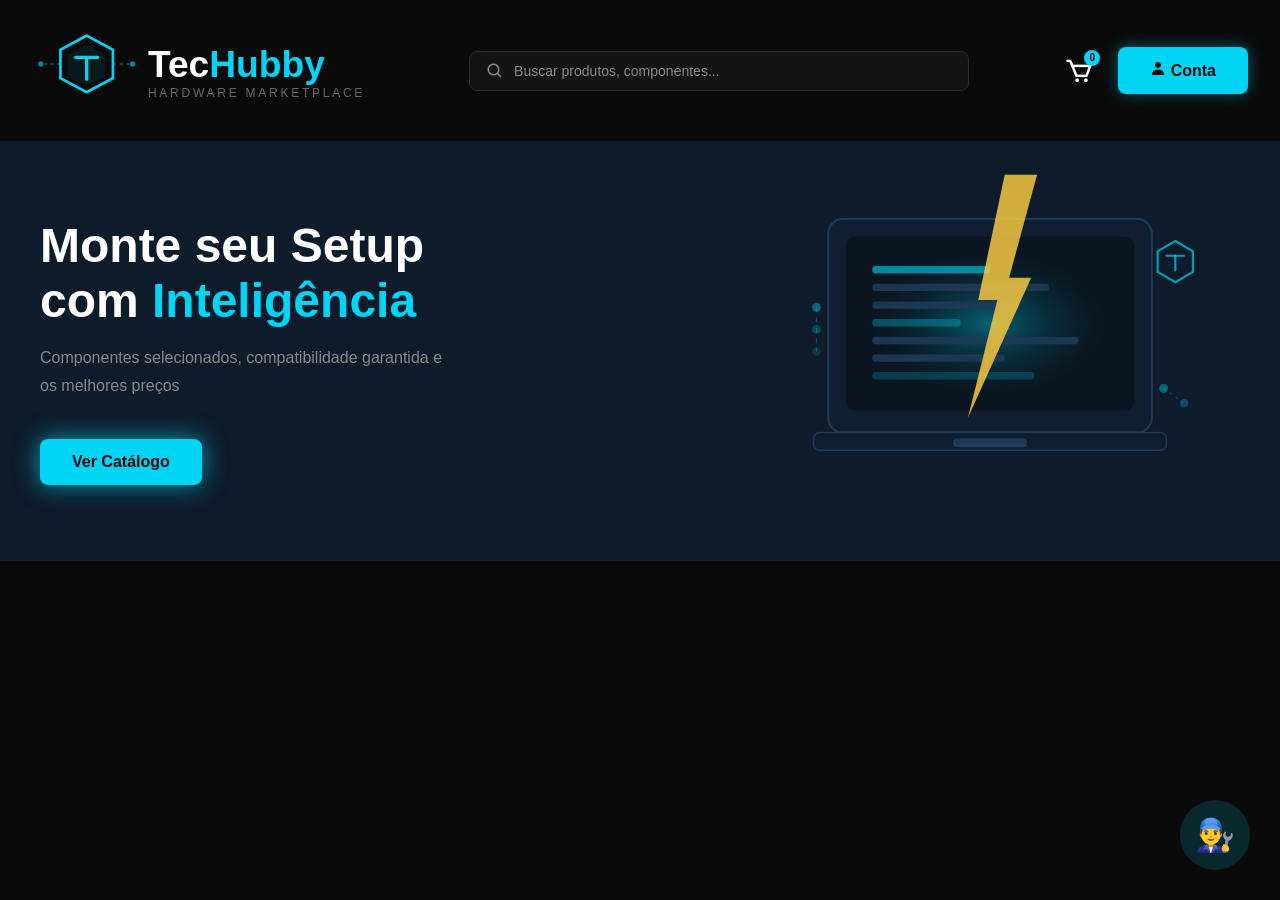
==== paginas/index.html @ 8cb8f862 "add more html and create php" ====
<!DOCTYPE html>
<html lang="pt-br">
<head>
    <meta charset="UTF-8">
    <meta name="viewport" content="width=device-width, initial-scale=1.0">
    <link rel="stylesheet" href="../css/EstiloGeral.css">
    <link rel="shortcut icon" href="../imagens/favicon.svg" type="image/x-icon">
    <link href='https://unpkg.com/boxicons@2.1.4/css/boxicons.min.css'rel='stylesheet'> 
    <title>TecHub</title>
</head>
<body>
    <header class="nav_bar">
        <nav class="logo">
            <a href="../index.html">
                <img src="../imagens/logo.svg" alt="Logo do TecHub">
            </a>
        </nav>

        <nav class="barra_pesquisa">
            <i class='bx bx-search'></i>
            <input type="text" placeholder="Buscar produtos, componentes...">
        </nav>

        <nav>
            <ul class="menu_lateral">
                <li class="menu_item">
                    <a href="" class="nav_icon" aria-label="Carrinho">
                        <i class='bx bx-cart'></i>
                        <span class="cart_badge">0</span>
                    </a>
                </li>
                <li class="menu_item">
                    <a href="paginas/conta.html" class="btn">
                        <i class='bx bxs-user'></i>
                        <span>Conta</span>
                    </a>
                </li>
            </ul>
        </nav>
    </header>
    <section class="hero">
        <div class="hero__inner">
            <div class="hero__content">
                <h1 class="hero__title">Monte seu Setup<br>com <span>Inteligência</span></h1>
                <p class="hero__subtitle">Componentes selecionados, compatibilidade garantida e os melhores preços</p>
                <a href="../php/redirect_catalogo.php" class="btn">Ver Catálogo</a>
            </div>
            <div class="hero__image">
                <img src="../imagens/hero-illustration.svg" alt="hero-illustration" aria-hidden="true" width="400">
            </div>
        </div>
    </section>
    <main>
    </main>

    <footer></footer>

    <a href="paginas/bot.html" class="btn__avatar">
        <div class="index__avatar">👨‍🔧</div>
    </a>
</body>
</html>
---- css/EstiloGeral.css ----
:root {
/* BACKGROUNDS */
--bg-primary:#0a0a0a;   /* fundo geral da página */
--bg-card:#1a1a1a;   /* fundo dos cards de produto */
--bg-hero:#0d1b2a;   /* azul escuro da hero section */
--bg-navbar:#0a0a0a;   /* fundo da navbar */
--bg-footer:#0f0f0f;   /* fundo do footer */
--bg-input:#141414;   /* fundo da barra de busca */
--bg-badge:transparent;

/* CORES PRINCIPAIS */

--cyan:#00d4f5;   /* cor de destaque principal */
--cyan-hover:#00bde0;   /* cyan escurecido para hover */
--cyan-glow:rgba(0, 212, 245, 0.15); /* brilho sutil cyan */

--white:#ffffff;   /* textos primários */
--gray-text:#888888;   /* textos secundários */
--gray-light:#b0b0b0;   /* textos terciários / placeholders */
--dark-border:#2a2a2a;   /* bordas de cards e divisores */
--dark-border-hover:#444444; /* borda ao hover nos cards */

/* TIPOGRAFIA */

--font-primary:'Segoe UI', 'Inter', sans-serif;
--fs-base:16px; /* tamanho base para textos */

/* NAV_BAR */

--navbar-height: 64px;

}

*{
    margin: 0;
    padding: 0;
    box-sizing: border-box;
}

html {
    scroll-behavior: smooth;
}

body {
    background-color: var(--bg-primary);
    color: var(--white);
    font-family: var(--font-primary);
    font-size: var(--fs-base);
}

a {
    color: inherit;
    text-decoration: none;
}

img {
    display: block;
    max-width: 100%;
}

button {
    cursor: pointer;
    border: none;
    background: none;
    font-family: var(--font-primary);
}

ul, ol {
    list-style: none;
}

.nav_bar {
    display: grid;
    grid-template-columns: auto 1fr auto;
    align-items: center;
    min-height: 90px;
    height: auto;
    padding: 1rem 2rem;
}

/* Logo */
.logo img {
    width: 350px;
}

/* Barra de pesquisa */
.barra_pesquisa {
    display: flex;
    align-items: center;
    gap: 10px;
    background-color: var(--bg-input);
    border: 1px solid var(--dark-border);
    border-radius: 8px;
    padding: 0 16px;
    height: 40px;
    transition: border-color 0.15s ease;
    width: 100%;
    max-width: 500px;
    justify-self: center;
}


.barra_pesquisa:focus-within {
    border-color: var(--cyan);
}

.barra_pesquisa i {
    font-size: 18px;
    color: var(--gray-text);
    flex-shrink: 0;
}

.barra_pesquisa input {
    background: none;
    border: none;
    outline: none;
    color: var(--white);
    font-size: 14px;
    font-family: var(--font-primary);
    width: 100%;
}

.barra_pesquisa input::placeholder {
    color: var(--gray-text);
}

/* Menu lateral */
.menu_lateral {
    display: flex;
    align-items: center;
    gap: 16px;
    justify-self: end;
}

/* Ícone carrinho */

.nav_icon {
    position: relative;
    display: flex;
    align-items: center;
    justify-content: center;
    font-size: 30px;
    color: var(--white);
    padding: 8px;
    border-radius: 8px;
    transition: color 0.15s ease, background-color 0.15s ease;
}

.nav_icon:hover {
    color: var(--cyan);
    background-color: rgba(0, 212, 245, 0.08);
}

.cart_badge {
    position: absolute;
    top: 2px;
    right: 2px;
    background-color: var(--cyan);
    color: #0a0a0a;
    font-size: 10px;
    font-weight: 700;
    width: 16px;
    height: 16px;
    border-radius: 50%;
    display: flex;
    align-items: center;
    justify-content: center;
}

/* BOTAO */
.btn {
    display: inline-block;
    background-color: var(--cyan);
    color: #0a0a0a;
    font-size: var(--fs-base);
    font-weight: 700;
    padding: 14px 32px;
    border-radius: 8px;
    box-shadow: 0 0 16px rgba(0, 212, 245, 0.4);
    text-decoration: none;
    border: none;
    cursor: pointer;
    font-family: var(--font-primary);
    transition: background-color 0.15s ease, transform 0.15s ease;
    max-width: 100%;
}

.btn:hover {
    background-color: var(--cyan-hover);
    transform: translateY(-2px);
    box-shadow: 0 0 24px rgba(0, 212, 245, 0.6);
}

.btn:active {
    transform: translateY(0);
}

/* HERO */
.hero {
    background-color: var(--bg-hero);
    min-height: 420px;
    display: flex;
    align-items: center;
    position: relative;
    overflow: hidden;
}

.hero::before {
    content: '';
    position: absolute;
    top: -80px;
    right: -80px;
    border-radius: 50%;
    background: radial-gradient(circle, rgba(0, 212, 245, 0.08) 0%, transparent 70%);
    pointer-events: none;
}

.hero__inner {
    max-width: 1200px;
    width: 100%;
    margin: 0 auto;
    display: flex;
    align-items: center;
    justify-content: space-between;
    gap: 40px;
}

.hero__content {
    flex: 1;
    max-width: 560px;
}

.hero__title {
    font-size: 3rem;
    font-weight: 700;
    line-height: 1.15;
    color: var(--white);
    margin-bottom: 16px;
}

.hero__title span {
    color: var(--cyan);
}

.hero__subtitle {
    font-size: var(--fs-base);
    color: var(--gray-text);
    margin-bottom: 40px;
    line-height: 1.7;
    max-width: 420px;
}

.hero__cta:hover {
    background-color: var(--cyan-hover);
    transform: translateY(-2px);
}

.hero__cta:active {
    transform: translateY(0);
}

.hero__image {
    flex-shrink: 0;
}

.hero__image img {
    width: 500px;
    height: auto;
}

.hero__inner .btn {
    box-shadow: 0 0 24px rgba(0, 212, 245, 0.7);
}

.hero__inner .btn:hover {
    box-shadow: 0 0 36px rgba(0, 212, 245, 0.9);
}

.btn__avatar {
    width: 70px;
    height: 70px;
    background-color: var(--cyan-glow);
    border-radius: 50%;
    display: flex;
    position: fixed;
    bottom: 30px;
    right: 30px;
    justify-content: center;
    align-items: center;
    font-weight: bold;
    font-size: 20px;
}

.btn__avatar:hover {
    background-color: var(--cyan);
    transform: translateY(-2px);
    box-shadow: 0 0 24px rgba(0, 212, 245, 0.6);
}

.btn__avatar:active {
    transform: translateY(0);
}

.index__avatar {
    font-size: 32px;
}

/* PRODUTOS (cards) */

.produtos {
    padding: 48px 20px 72px;
}

.produtos__header {
    max-width: 1200px;
    margin: 0 auto 24px;
}

.produtos__title {
    font-size: 2rem;
    margin-bottom: 8px;
}

.produtos__subtitle {
    color: var(--gray-text);
    line-height: 1.6;
}

.produtos__grid {
    max-width: 1200px;
    margin: 0 auto;
    display: grid;
    grid-template-columns: repeat(4, 1fr);
    gap: 18px;
}

.produto_card {
    background-color: var(--bg-card);
    border: 1px solid var(--dark-border);
    border-radius: 12px;
    padding: 16px;
    display: flex;
    flex-direction: column;
    gap: 12px;
    min-height: 260px;
    transition: border-color 0.15s ease, transform 0.15s ease, box-shadow 0.15s ease;
}

.produto_card:hover {
    border-color: var(--dark-border-hover);
    transform: translateY(-3px);
    box-shadow: 0 0 24px rgba(0, 212, 245, 0.12);
}

.produto_card__img {
    background: rgba(0, 212, 245, 0.06);
    border: 1px solid rgba(0, 212, 245, 0.16);
    border-radius: 10px;
    height: 80px;
    display: flex;
    align-items: center;
    justify-content: center;
    overflow: hidden;
}


.produto_card__img img {
    width: 100%;
    height: 100%;
    object-fit: contain;
}

.produto_card__name {
    font-size: 1.05rem;
    line-height: 1.3;
    font-weight: 700;
}

.produto_card__price {
    color: var(--cyan);
    font-weight: 800;
    font-size: 1.1rem;
    margin-top: auto;
}

.produto_card__buy {
    width: 100%;
    text-align: center;
    padding: 12px 16px;
    border-radius: 10px;
}

.produto_card__buy.btn {
    box-shadow: 0 0 18px rgba(0, 212, 245, 0.35);
}

.produto_card__buy.btn:hover {
    box-shadow: 0 0 26px rgba(0, 212, 245, 0.55);
}
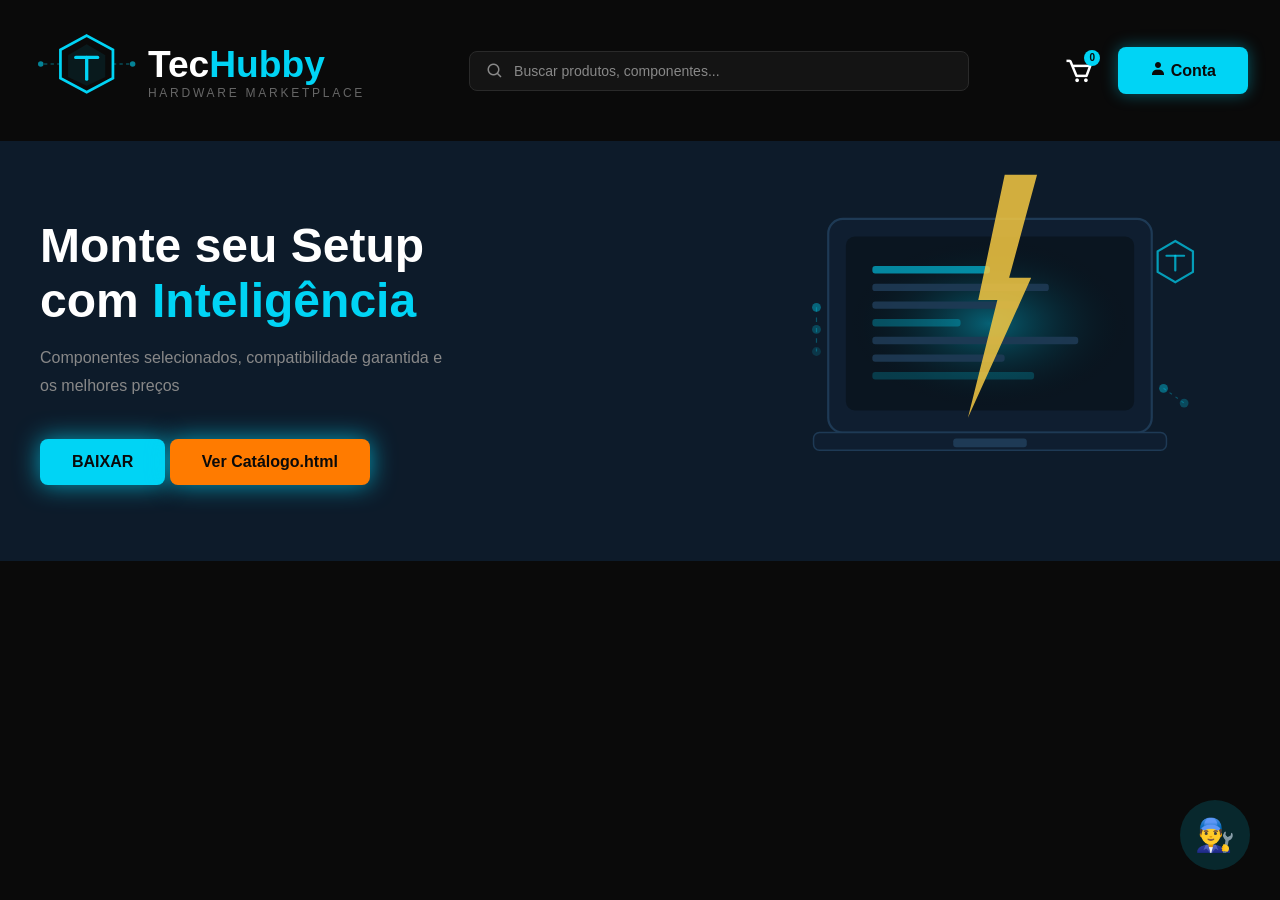
==== commit 01f8226c: "organização do header" ====
--- a/paginas/index.html
+++ b/paginas/index.html
@@ -11,7 +11,7 @@
 <body>
     <header class="nav_bar">
         <nav class="logo">
-            <a href="../index.html">
+            <a href="index.html">
                 <img src="../imagens/logo.svg" alt="Logo do TecHub">
             </a>
         </nav>
@@ -24,13 +24,13 @@
         <nav>
             <ul class="menu_lateral">
                 <li class="menu_item">
-                    <a href="" class="nav_icon" aria-label="Carrinho">
+                    <a href="#carrinho" class="nav_icon" aria-label="Carrinho">
                         <i class='bx bx-cart'></i>
                         <span class="cart_badge">0</span>
                     </a>
                 </li>
                 <li class="menu_item">
-                    <a href="paginas/conta.html" class="btn">
+                    <a href="conta.html" class="btn">
                         <i class='bx bxs-user'></i>
                         <span>Conta</span>
                     </a>
@@ -43,7 +43,8 @@
             <div class="hero__content">
                 <h1 class="hero__title">Monte seu Setup<br>com <span>Inteligência</span></h1>
                 <p class="hero__subtitle">Componentes selecionados, compatibilidade garantida e os melhores preços</p>
-                <a href="../php/redirect_catalogo.php" class="btn">Ver Catálogo</a>
+                <a href="../php/redirect_catalogo.php" class="btn">BAIXAR</a>
+                <a href="catalogo.html" class="btn" style="background-color: rgb(255, 123, 0);">Ver Catálogo.html</a>
             </div>
             <div class="hero__image">
                 <img src="../imagens/hero-illustration.svg" alt="hero-illustration" aria-hidden="true" width="400">
@@ -55,7 +56,7 @@
 
     <footer></footer>
 
-    <a href="paginas/bot.html" class="btn__avatar">
+    <a href="bot.html" class="btn__avatar">
         <div class="index__avatar">👨‍🔧</div>
     </a>
 </body>
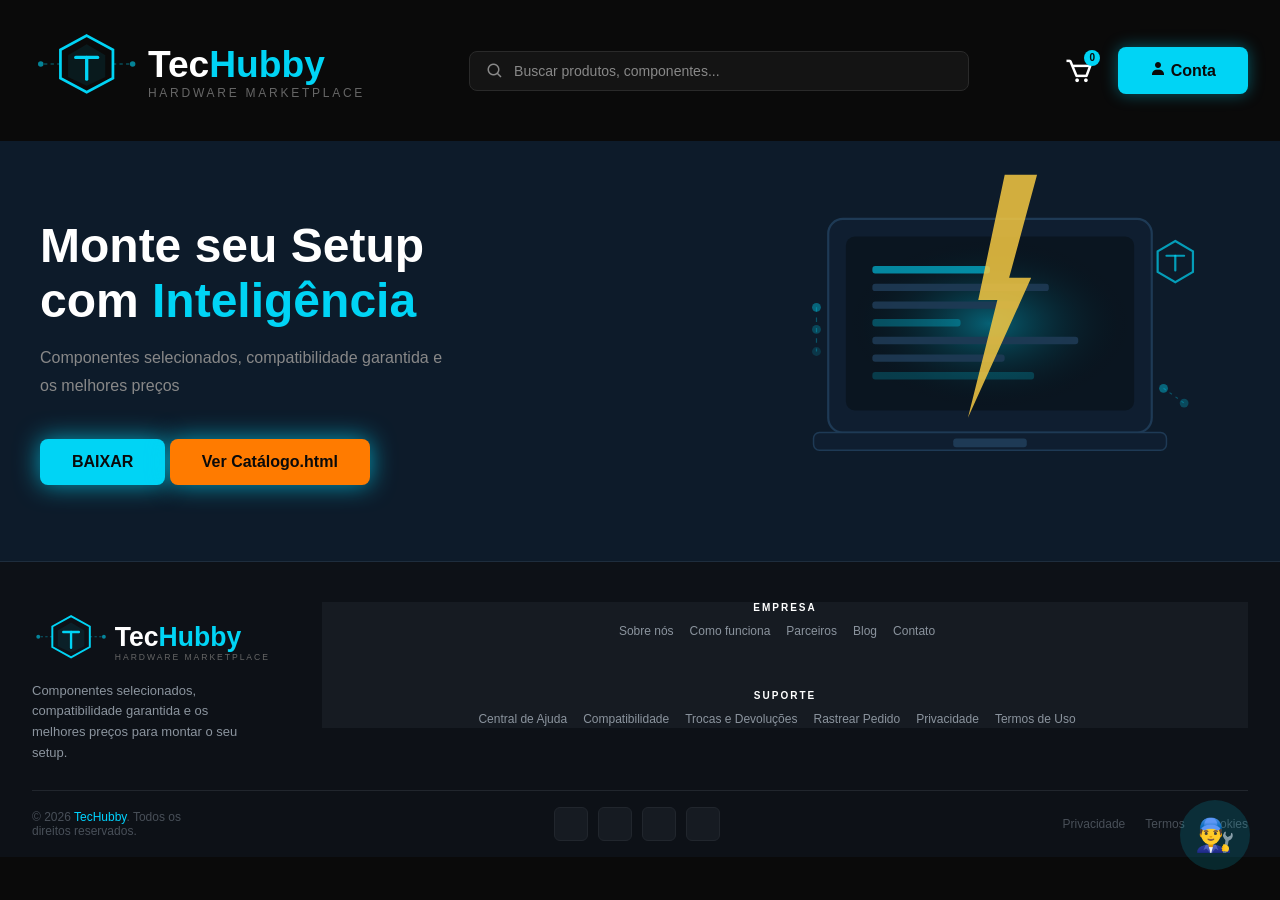
==== commit be8afd6d: "amem jesus" ====
--- a/paginas/index.html
+++ b/paginas/index.html
@@ -4,40 +4,13 @@
     <meta charset="UTF-8">
     <meta name="viewport" content="width=device-width, initial-scale=1.0">
     <link rel="stylesheet" href="../css/EstiloGeral.css">
+    <link rel="stylesheet" href="../css/EstiloIndex.css">
     <link rel="shortcut icon" href="../imagens/favicon.svg" type="image/x-icon">
     <link href='https://unpkg.com/boxicons@2.1.4/css/boxicons.min.css'rel='stylesheet'> 
     <title>TecHub</title>
 </head>
 <body>
-    <header class="nav_bar">
-        <nav class="logo">
-            <a href="index.html">
-                <img src="../imagens/logo.svg" alt="Logo do TecHub">
-            </a>
-        </nav>
-
-        <nav class="barra_pesquisa">
-            <i class='bx bx-search'></i>
-            <input type="text" placeholder="Buscar produtos, componentes...">
-        </nav>
-
-        <nav>
-            <ul class="menu_lateral">
-                <li class="menu_item">
-                    <a href="#carrinho" class="nav_icon" aria-label="Carrinho">
-                        <i class='bx bx-cart'></i>
-                        <span class="cart_badge">0</span>
-                    </a>
-                </li>
-                <li class="menu_item">
-                    <a href="conta.html" class="btn">
-                        <i class='bx bxs-user'></i>
-                        <span>Conta</span>
-                    </a>
-                </li>
-            </ul>
-        </nav>
-    </header>
+    <div id="header"></div>
     <section class="hero">
         <div class="hero__inner">
             <div class="hero__content">
@@ -54,10 +27,64 @@
     <main>
     </main>
 
-    <footer></footer>
+    <footer class="th-footer">
+        <div class="th-footer-inner">
+            <div class="th-footer-main">
+                <div>
+                    <div class="th-brand">
+                        <img src="../imagens/logo.svg" alt="TecHubby Logo" class="th-brand-logo">
+                    </div>
+
+                    <p class="th-brand-desc">Componentes selecionados, compatibilidade garantida e os melhores preços para montar o seu setup.</p>
+                </div>
+                
+                <div class="th-links-horizontal">
+                    <div class="th-col">
+                        <p class="th-col-title">Empresa</p>
+                        <div class="th-col-links-row">
+                            <a href="#">Sobre nós</a>
+                            <a href="#">Como funciona</a>
+                            <a href="#">Parceiros</a>
+                            <a href="#">Blog</a>
+                            <a href="#">Contato</a>
+                        </div>
+                    </div>
+                    <div class="th-col">
+                        <p class="th-col-title">Suporte</p>
+                        <div class="th-col-links-row">
+                            <a href="#">Central de Ajuda</a>
+                            <a href="#">Compatibilidade</a>
+                            <a href="#">Trocas e Devoluções</a>
+                            <a href="#">Rastrear Pedido</a>
+                            <a href="#">Privacidade</a>
+                            <a href="#">Termos de Uso</a>
+                        </div>
+                    </div>
+                </div>
+            </div>
+            <div class="th-bottom">
+                <p class="th-bottom-left">© 2026 <span>TecHubby</span>. Todos os direitos reservados.</p>
+
+                <div class="th-socials">
+                    <a href="#" class="th-social-btn" aria-label="GitHub"><i class="ti ti-brand-github"></i></a>
+                    <a href="#" class="th-social-btn" aria-label="Instagram"><i class="ti ti-brand-instagram"></i></a>
+                    <a href="#" class="th-social-btn" aria-label="Twitter"><i class="ti ti-brand-x"></i></a>
+                    <a href="#" class="th-social-btn" aria-label="Discord"><i class="ti ti-brand-discord"></i></a>
+                </div>
+                
+                <div class="th-bottom-right">
+                    <a href="#">Privacidade</a>
+                    <a href="#">Termos</a>
+                    <a href="#">Cookies</a>
+                </div>
+            </div>
+        </div>
+    </footer>
 
     <a href="bot.html" class="btn__avatar">
         <div class="index__avatar">👨‍🔧</div>
     </a>
+
+    <script src="/js/header.js"></script>
 </body>
 </html>
--- a/css/EstiloGeral.css
+++ b/css/EstiloGeral.css
@@ -195,87 +195,6 @@
     transform: translateY(0);
 }
 
-/* HERO */
-.hero {
-    background-color: var(--bg-hero);
-    min-height: 420px;
-    display: flex;
-    align-items: center;
-    position: relative;
-    overflow: hidden;
-}
-
-.hero::before {
-    content: '';
-    position: absolute;
-    top: -80px;
-    right: -80px;
-    border-radius: 50%;
-    background: radial-gradient(circle, rgba(0, 212, 245, 0.08) 0%, transparent 70%);
-    pointer-events: none;
-}
-
-.hero__inner {
-    max-width: 1200px;
-    width: 100%;
-    margin: 0 auto;
-    display: flex;
-    align-items: center;
-    justify-content: space-between;
-    gap: 40px;
-}
-
-.hero__content {
-    flex: 1;
-    max-width: 560px;
-}
-
-.hero__title {
-    font-size: 3rem;
-    font-weight: 700;
-    line-height: 1.15;
-    color: var(--white);
-    margin-bottom: 16px;
-}
-
-.hero__title span {
-    color: var(--cyan);
-}
-
-.hero__subtitle {
-    font-size: var(--fs-base);
-    color: var(--gray-text);
-    margin-bottom: 40px;
-    line-height: 1.7;
-    max-width: 420px;
-}
-
-.hero__cta:hover {
-    background-color: var(--cyan-hover);
-    transform: translateY(-2px);
-}
-
-.hero__cta:active {
-    transform: translateY(0);
-}
-
-.hero__image {
-    flex-shrink: 0;
-}
-
-.hero__image img {
-    width: 500px;
-    height: auto;
-}
-
-.hero__inner .btn {
-    box-shadow: 0 0 24px rgba(0, 212, 245, 0.7);
-}
-
-.hero__inner .btn:hover {
-    box-shadow: 0 0 36px rgba(0, 212, 245, 0.9);
-}
-
 .btn__avatar {
     width: 70px;
     height: 70px;
@@ -303,99 +222,4 @@
 
 .index__avatar {
     font-size: 32px;
-}
-
-/* PRODUTOS (cards) */
-
-.produtos {
-    padding: 48px 20px 72px;
-}
-
-.produtos__header {
-    max-width: 1200px;
-    margin: 0 auto 24px;
-}
-
-.produtos__title {
-    font-size: 2rem;
-    margin-bottom: 8px;
-}
-
-.produtos__subtitle {
-    color: var(--gray-text);
-    line-height: 1.6;
-}
-
-.produtos__grid {
-    max-width: 1200px;
-    margin: 0 auto;
-    display: grid;
-    grid-template-columns: repeat(4, 1fr);
-    gap: 18px;
-}
-
-.produto_card {
-    background-color: var(--bg-card);
-    border: 1px solid var(--dark-border);
-    border-radius: 12px;
-    padding: 16px;
-    display: flex;
-    flex-direction: column;
-    gap: 12px;
-    min-height: 260px;
-    transition: border-color 0.15s ease, transform 0.15s ease, box-shadow 0.15s ease;
-}
-
-.produto_card:hover {
-    border-color: var(--dark-border-hover);
-    transform: translateY(-3px);
-    box-shadow: 0 0 24px rgba(0, 212, 245, 0.12);
-}
-
-.produto_card__img {
-    background: rgba(0, 212, 245, 0.06);
-    border: 1px solid rgba(0, 212, 245, 0.16);
-    border-radius: 10px;
-    height: 80px;
-    display: flex;
-    align-items: center;
-    justify-content: center;
-    overflow: hidden;
-}
-
-
-.produto_card__img img {
-    width: 100%;
-    height: 100%;
-    object-fit: contain;
-}
-
-.produto_card__name {
-    font-size: 1.05rem;
-    line-height: 1.3;
-    font-weight: 700;
-}
-
-.produto_card__price {
-    color: var(--cyan);
-    font-weight: 800;
-    font-size: 1.1rem;
-    margin-top: auto;
-}
-
-.produto_card__buy {
-    width: 100%;
-    text-align: center;
-    padding: 12px 16px;
-    border-radius: 10px;
-}
-
-.produto_card__buy.btn {
-    box-shadow: 0 0 18px rgba(0, 212, 245, 0.35);
-}
-
-.produto_card__buy.btn:hover {
-    box-shadow: 0 0 26px rgba(0, 212, 245, 0.55);
-}
-
-
+}
--- a/css/EstiloIndex.css
+++ b/css/EstiloIndex.css
@@ -0,0 +1,201 @@
+/* HERO */
+.hero {
+    background-color: var(--bg-hero);
+    min-height: 420px;
+    display: flex;
+    align-items: center;
+    position: relative;
+    overflow: hidden;
+}
+
+.hero::before {
+    content: '';
+    position: absolute;
+    top: -80px;
+    right: -80px;
+    border-radius: 50%;
+    background: radial-gradient(circle, rgba(0, 212, 245, 0.08) 0%, transparent 70%);
+    pointer-events: none;
+}
+
+.hero__inner {
+    max-width: 1200px;
+    width: 100%;
+    margin: 0 auto;
+    display: flex;
+    align-items: center;
+    justify-content: space-between;
+    gap: 40px;
+}
+
+.hero__content {
+    flex: 1;
+    max-width: 560px;
+}
+
+.hero__title {
+    font-size: 3rem;
+    font-weight: 700;
+    line-height: 1.15;
+    color: var(--white);
+    margin-bottom: 16px;
+}
+
+.hero__title span {
+    color: var(--cyan);
+}
+
+.hero__subtitle {
+    font-size: var(--fs-base);
+    color: var(--gray-text);
+    margin-bottom: 40px;
+    line-height: 1.7;
+    max-width: 420px;
+}
+
+.hero__cta:hover {
+    background-color: var(--cyan-hover);
+    transform: translateY(-2px);
+}
+
+.hero__cta:active {
+    transform: translateY(0);
+}
+
+.hero__image {
+    flex-shrink: 0;
+}
+
+.hero__image img {
+    width: 500px;
+    height: auto;
+}
+
+.hero__inner .btn {
+    box-shadow: 0 0 24px rgba(0, 212, 245, 0.7);
+}
+
+.hero__inner .btn:hover {
+    box-shadow: 0 0 36px rgba(0, 212, 245, 0.9);
+}
+
+/* FOOTER */
+
+.th-footer {
+    background: #0d1117;
+    color: #c9d1d9;
+    font-family: 'Segoe UI', sans-serif;
+    padding: 40px 0 0 0;
+    border-top: 1px solid #1e2d3d;
+    width: 100%;
+    box-sizing: border-box;
+}
+.th-footer-inner {
+    max-width: 100%;
+    margin: 0 auto;
+    padding: 0 32px;
+}
+.th-footer-main {
+    display: flex;
+    align-items: flex-start;
+    justify-content: space-between;
+    gap: 40px;
+    margin-bottom: 10px;
+}
+
+.th-brand-logo {
+    width: 250px;
+}
+
+.th-brand-sub { 
+    font-size: 9px; 
+    letter-spacing: 3px; 
+    color: #8b949e; 
+    margin-top: -2px; 
+}
+
+.th-brand-desc { 
+    font-size: 13px; 
+    color: #8b949e; 
+    line-height: 1.6; 
+    margin-bottom: 16px; 
+    max-width: 220px; 
+}
+
+.th-socials { 
+    display: flex; 
+    width: 100%;
+    gap: 10px; 
+    justify-content: center;
+}
+
+.th-social-btn {
+    width: 34px;
+    height: 34px;
+    border-radius: 6px; border: 1px solid #21262d;
+    background: #161b22;
+    display: flex; align-items: center; justify-content: center;
+    color: #8b949e; font-size: 16px; text-decoration: none;
+}
+.th-social-btn:hover { border-color: #00d4ff; color: #00d4ff; }
+
+.th-links-horizontal {
+    background: #161b22;
+    display: flex;
+    flex-direction: column;
+    gap: 50px;
+    flex: 1;
+    align-items: center;
+    justify-content: center;
+}
+
+.th-col {
+    width: 100%;
+    align-items: center; 
+    display: flex; flex-direction: column;}
+
+.th-col-title {
+    font-size: 10px; font-weight: 600;
+    letter-spacing: 2px; color: #fff;
+    text-transform: uppercase; margin-bottom: 10px;
+}
+.th-col-links-row { 
+    display: flex; flex-wrap: wrap; gap: 6px 0; 
+}
+.th-col-links-row a {
+    font-size: 12px; color: #8b949e;
+    text-decoration: none; padding-right: 16px; line-height: 1.4;
+}
+.th-col-links-row a:hover { 
+    color: #00d4ff;
+}
+
+.th-bottom {
+    border-top: 1px solid #21262d; padding: 16px 0;
+    display: flex; align-items: center; justify-content: space-between;
+}
+.th-bottom-left { 
+    font-size: 12px; 
+    color: #484f58; 
+}
+.th-bottom-left span { 
+    color: #00d4ff; 
+}
+.th-bottom-right { 
+    display: flex;
+    gap: 20px; 
+}
+.th-bottom-right a { 
+    font-size: 12px; 
+    color: #484f58; 
+    text-decoration: none; 
+}
+.th-bottom-right a:hover { 
+    color: #8b949e; 
+}
+
+/* Responsivo */
+@media (max-width: 768px) {
+    .th-footer-main { flex-direction: column; }
+    .th-bottom { flex-direction: column; gap: 12px; }
+}
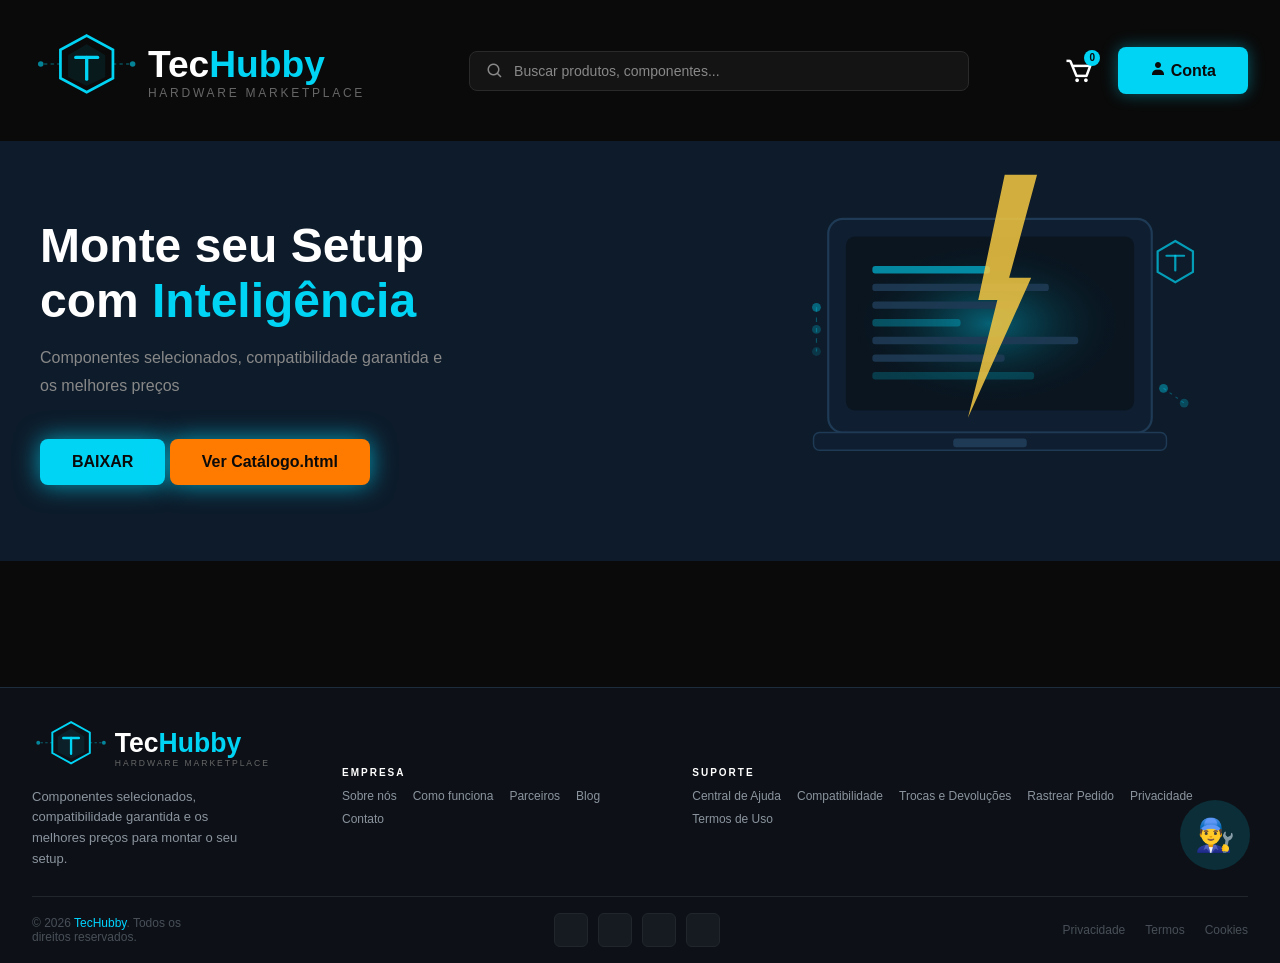
==== commit ec43dfb2: "arrumei o footer" ====
--- a/paginas/index.html
+++ b/paginas/index.html
@@ -26,7 +26,13 @@
     </section>
     <main>
     </main>
-
+    <br>
+    <br>
+    <br>
+    <br>
+    <br>
+    <br>
+    <br>
     <footer class="th-footer">
         <div class="th-footer-inner">
             <div class="th-footer-main">
--- a/css/EstiloIndex.css
+++ b/css/EstiloIndex.css
@@ -85,7 +85,7 @@
     background: #0d1117;
     color: #c9d1d9;
     font-family: 'Segoe UI', sans-serif;
-    padding: 40px 0 0 0;
+    padding: 20px 0 0 0;
     border-top: 1px solid #1e2d3d;
     width: 100%;
     box-sizing: border-box;
@@ -97,7 +97,7 @@
 }
 .th-footer-main {
     display: flex;
-    align-items: flex-start;
+    align-items: center;
     justify-content: space-between;
     gap: 40px;
     margin-bottom: 10px;
@@ -140,19 +140,18 @@
 .th-social-btn:hover { border-color: #00d4ff; color: #00d4ff; }
 
 .th-links-horizontal {
-    background: #161b22;
-    display: flex;
+    display: flex;
+    flex: 1;
+    gap: 60px;
+    justify-content: center;
+    align-items: flex-start;
+    margin: 20px;
+}
+
+.th-col {
+    display: flex; 
     flex-direction: column;
-    gap: 50px;
-    flex: 1;
-    align-items: center;
-    justify-content: center;
-}
-
-.th-col {
-    width: 100%;
-    align-items: center; 
-    display: flex; flex-direction: column;}
+}
 
 .th-col-title {
     font-size: 10px; font-weight: 600;
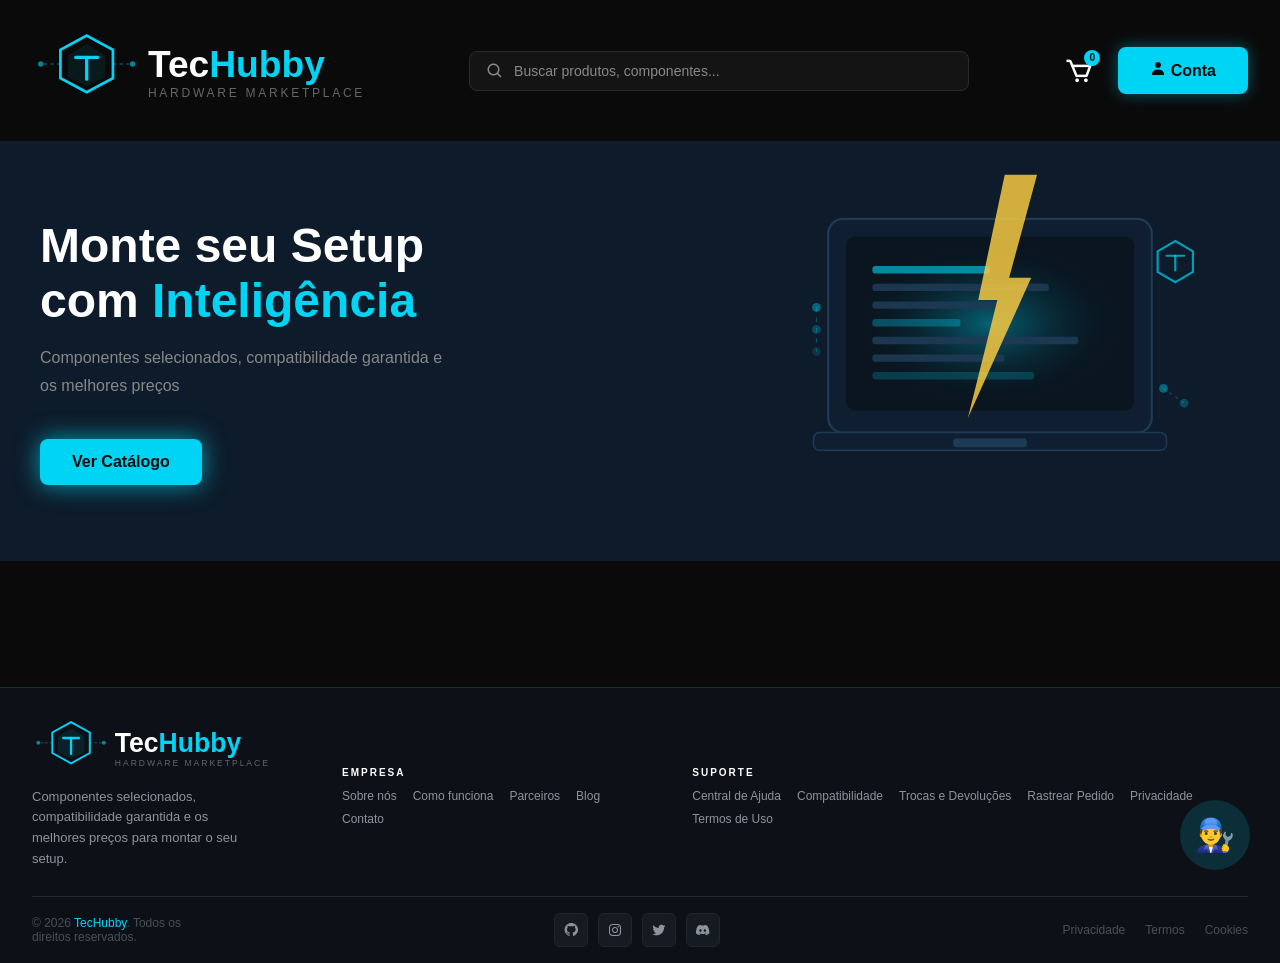
==== commit bd942b5c: "icones no footer" ====
--- a/paginas/index.html
+++ b/paginas/index.html
@@ -16,8 +16,8 @@
             <div class="hero__content">
                 <h1 class="hero__title">Monte seu Setup<br>com <span>Inteligência</span></h1>
                 <p class="hero__subtitle">Componentes selecionados, compatibilidade garantida e os melhores preços</p>
-                <a href="../php/redirect_catalogo.php" class="btn">BAIXAR</a>
-                <a href="catalogo.html" class="btn" style="background-color: rgb(255, 123, 0);">Ver Catálogo.html</a>
+                <!-- <a href="../php/redirect_catalogo.php" style="background-color: rgb(255, 123, 0);" class="btn">BAIXAR</a> -->
+                <a href="catalogo.html" class="btn" >Ver Catálogo</a>
             </div>
             <div class="hero__image">
                 <img src="../imagens/hero-illustration.svg" alt="hero-illustration" aria-hidden="true" width="400">
@@ -72,10 +72,10 @@
                 <p class="th-bottom-left">© 2026 <span>TecHubby</span>. Todos os direitos reservados.</p>
 
                 <div class="th-socials">
-                    <a href="#" class="th-social-btn" aria-label="GitHub"><i class="ti ti-brand-github"></i></a>
-                    <a href="#" class="th-social-btn" aria-label="Instagram"><i class="ti ti-brand-instagram"></i></a>
-                    <a href="#" class="th-social-btn" aria-label="Twitter"><i class="ti ti-brand-x"></i></a>
-                    <a href="#" class="th-social-btn" aria-label="Discord"><i class="ti ti-brand-discord"></i></a>
+                    <a href="#" class="th-social-btn" aria-label="GitHub"><i class="bx bxl-github"></i></a>
+                    <a href="#" class="th-social-btn" aria-label="Instagram"><i class="bx bxl-instagram"></i></a>
+                    <a href="#" class="th-social-btn" aria-label="Twitter"><i class="bx bxl-twitter"></i></a>
+                    <a href="#" class="th-social-btn" aria-label="Discord"><i class="bx bxl-discord-alt"></i></a>
                 </div>
                 
                 <div class="th-bottom-right">
